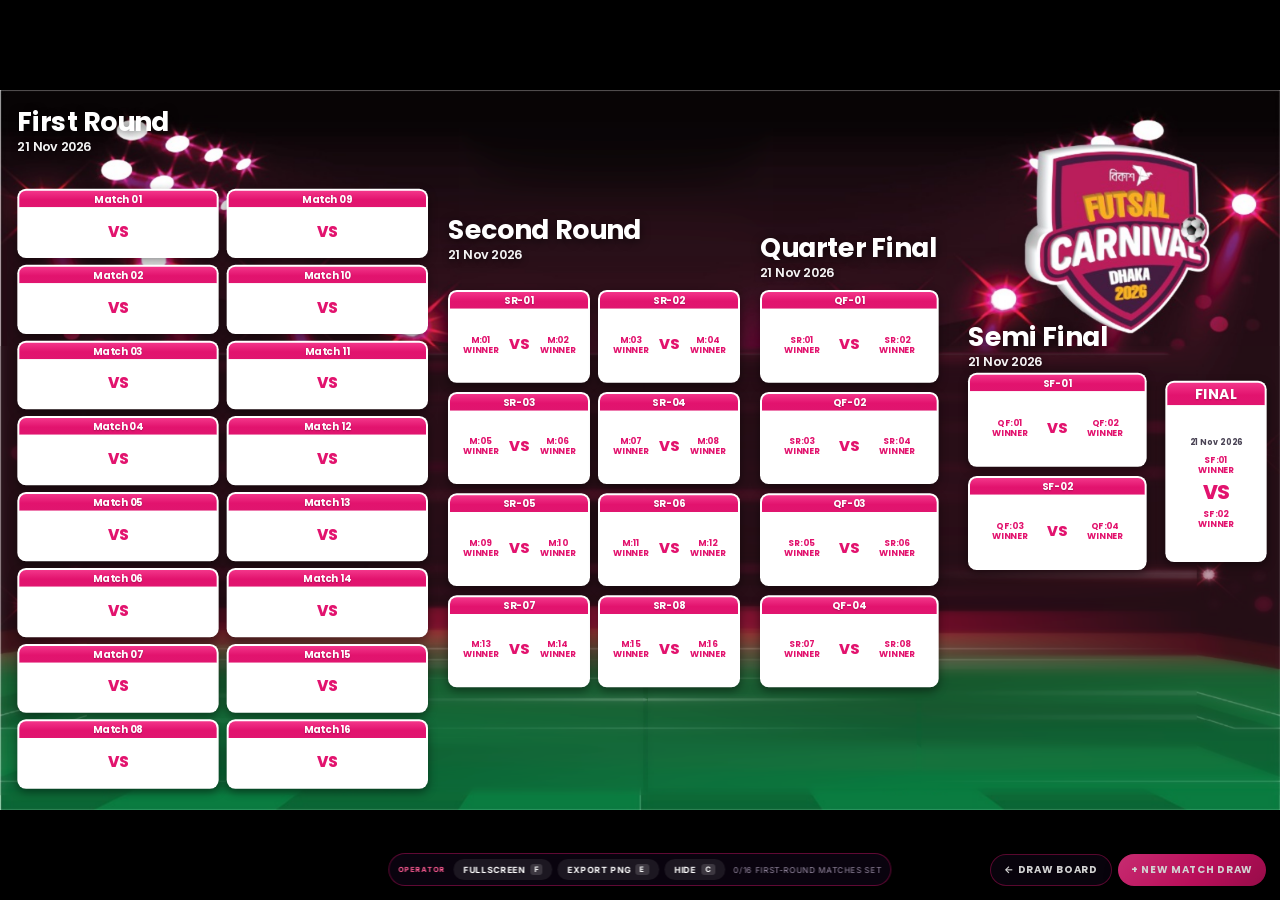
==== bracket.html @ 772a1a96 "New logo set, full tournament bracket screen, download-and-next flow Logos   Swapped in the designer" ====
<!DOCTYPE html>
<html lang="en">
<head>
<meta charset="UTF-8">
<meta name="viewport" content="width=device-width, initial-scale=1.0">
<title>Full Tournament Bracket — Futsal Carnival</title>
<link rel="stylesheet" href="css/common.css">
<link rel="stylesheet" href="css/bracket.css">
</head>
<body class="presentation">

<div class="stage-host">
  <!-- authored at exactly 1920 x 1080, then uniformly scaled -->
  <div class="stage" id="stage">

    <!-- ---------- background: the same artwork plate ---------- -->
    <canvas class="scene-canvas" id="sceneCanvas" width="1920" height="1080"></canvas>
    <img class="bg-image hidden" id="bgImage" alt="">
    <div class="bg-dim hidden" id="bgDim"></div>

    <!-- tournament logo: only when the operator uploaded one -->
    <img class="br-tlogo hidden" id="tLogo" alt="">
    <span class="hidden" id="tName"></span>

    <!-- ---------- ROUND 1 : the 16 drawn matches ---------- -->
    <div class="br-head" id="headR1">
      <h2 id="titleR1">First Round</h2>
      <p id="dateR1">Date: 21 Nov 2026</p>
    </div>
    <div class="br-grid r1" id="gridR1"></div>

    <!-- ---------- ROUND 2 ---------- -->
    <div class="br-head" id="headR2">
      <h2>Second Round</h2>
      <p id="dateR2">Date: 21 Nov 2026</p>
    </div>
    <div class="br-grid r2" id="gridR2"></div>

    <!-- ---------- QUARTER FINAL ---------- -->
    <div class="br-head" id="headQF">
      <h2>Quarter Final</h2>
      <p id="dateQF">Date: 21 Nov 2026</p>
    </div>
    <div class="br-grid qf" id="gridQF"></div>

    <!-- ---------- SEMI FINAL ---------- -->
    <div class="br-head" id="headSF">
      <h2>Semi Final</h2>
      <p id="dateSF">Date: 21 Nov 2026</p>
    </div>
    <div class="br-grid sf" id="gridSF"></div>

    <!-- ---------- FINAL ---------- -->
    <div class="br-final" id="gridFinal"></div>
  </div>
</div>

<!-- flow buttons -->
<div class="flow-bar" id="flowBar">
  <button class="flow-btn ghost" id="btnFlowBoard">&larr; DRAW BOARD</button>
  <button class="flow-btn" id="btnFlowNew">+ NEW MATCH DRAW</button>
</div>

<!-- operator strip -->
<div class="op-strip" id="opStrip">
  <span class="op-tag">OPERATOR</span>
  <button class="op-btn" id="btnFull">FULLSCREEN <kbd>F</kbd></button>
  <button class="op-btn" id="btnExport">EXPORT PNG <kbd>E</kbd></button>
  <button class="op-btn" id="btnHide">HIDE <kbd>C</kbd></button>
  <span class="op-state" id="opState">—</span>
</div>

<div class="toast-host" id="toastHost"></div>

<script src="js/database.js"></script>
<script src="js/storage.js"></script>
<script src="js/ui.js"></script>
<script src="js/scene.js"></script>
<script src="js/export.js"></script>
<script src="js/bracket.js"></script>
</body>
</html>
---- css/common.css ----
/* =====================================================================
   common.css  --  Shared design system for all three screens
   ---------------------------------------------------------------------
   Palette : deep black / dark burgundy / bright pink / white
   Type    : condensed sports display + clean UI sans
   Also holds the procedural "stadium" background used as the default
   when the administrator has not uploaded a custom image.
   ===================================================================== */

@import url('https://fonts.googleapis.com/css2?family=Barlow+Condensed:wght@400;500;600;700&family=Teko:wght@500;600;700&family=Inter:wght@400;500;600;700&family=Poppins:wght@600;700;800&display=swap');

:root {
  /* ---- core palette ---- */
  --black:        #05030a;
  --black-2:      #0b0610;
  --black-3:      #120a18;
  --burgundy:     #4a0a24;
  --burgundy-2:   #6d0f33;
  --burgundy-3:   #2a0414;
  --pink:         #ff1b6b;
  --pink-2:       #ff5c94;
  --pink-glow:    rgba(255, 27, 107, .55);

  /* ---- bKash brand ---- */
  --bk-pink:      #e2136e;   /* bKash primary */
  --bk-pink-lt:   #f3368a;
  --bk-pink-dk:   #b80f59;
  --bk-tint:      #fdeaf3;   /* 8% pink wash */
  --bk-tint-2:    #fbd7e8;

  /* ---- draw-board reference palette (matches the artwork brief) ---- */
  --ref-pink:     #e2136e;
  --ref-pink-2:   #f3368a;
  --ref-pink-dk:  #b80f59;
  --pitch:        #18823d;

  /* ---- light UI surfaces (Screen 01) ---- */
  --l-bg:         #f4f1f7;
  --l-surface:    #ffffff;
  --l-surface-2:  #faf7fc;
  --l-border:     #e7e1ee;
  --l-border-2:   #f6c9de;
  --l-text:       #1d1a24;
  --l-text-2:     #4a4455;
  --l-muted:      #857d93;
  --l-shadow:     0 10px 30px rgba(45, 12, 32, .09);
  --l-shadow-2:   0 2px 8px rgba(45, 12, 32, .06);
  --white:        #ffffff;
  --mist:         #e8e2ec;
  --muted:        #9c8fa8;
  --line:         rgba(255, 255, 255, .10);
  --line-2:       rgba(255, 27, 107, .30);

  /* ---- panel surfaces ---- */
  --panel:        rgba(18, 10, 24, .82);
  --panel-2:      rgba(28, 14, 34, .70);
  --panel-solid:  #140b1c;

  /* ---- type ---- */
  --display: 'Teko', 'Barlow Condensed', 'Arial Narrow', Impact, sans-serif;
  --cond:    'Barlow Condensed', 'Arial Narrow', Impact, sans-serif;
  --ui:      'Inter', 'Segoe UI', system-ui, -apple-system, sans-serif;
  --board:   'Poppins', 'Inter', 'Segoe UI', system-ui, sans-serif;

  /* ---- misc ---- */
  --radius:   14px;
  --radius-s: 9px;
  --shadow:   0 18px 48px rgba(0, 0, 0, .55);
  --ease:     cubic-bezier(.22, .61, .36, 1);
}

* { box-sizing: border-box; }

html, body {
  margin: 0;
  padding: 0;
  background: var(--black);
  color: var(--white);
  font-family: var(--ui);
  -webkit-font-smoothing: antialiased;
  text-rendering: optimizeLegibility;
}

img { display: block; }
button { font-family: inherit; cursor: pointer; }
input, select, textarea { font-family: inherit; }

/* =====================================================================
   DEFAULT STADIUM BACKDROP
   Pure CSS so the app looks finished before any upload happens.
   Layer order: roof lights -> crowd haze -> pink floods -> deep base
   ===================================================================== */
.stadium-bg {
  position: absolute;
  inset: 0;
  overflow: hidden;
  background:
    radial-gradient(120% 80% at 50% -10%, #3d0a1f 0%, #1a0510 42%, var(--black) 100%),
    linear-gradient(180deg, #16040d 0%, #05030a 100%);
}

/* soft ceiling light bloom */
.stadium-bg::before {
  content: '';
  position: absolute;
  inset: 0;
  background:
    radial-gradient(42% 30% at 16% 0%,  rgba(255, 255, 255, .22), transparent 70%),
    radial-gradient(42% 30% at 50% -4%, rgba(255, 180, 210, .20), transparent 70%),
    radial-gradient(42% 30% at 84% 0%,  rgba(255, 255, 255, .22), transparent 70%),
    radial-gradient(70% 50% at 50% 108%, var(--pink-glow), transparent 72%);
  filter: blur(2px);
}

/* angled stadium light beams */
.stadium-bg::after {
  content: '';
  position: absolute;
  inset: -20% -10% 0 -10%;
  background:
    linear-gradient(104deg, transparent 18%, rgba(255, 255, 255, .085) 20%, transparent 23%),
    linear-gradient(94deg,  transparent 38%, rgba(255, 27, 107, .13)  40%, transparent 44%),
    linear-gradient(76deg,  transparent 58%, rgba(255, 255, 255, .075) 60%, transparent 63%),
    linear-gradient(66deg,  transparent 76%, rgba(255, 27, 107, .11)  78%, transparent 82%);
  pointer-events: none;
}

/* custom uploaded background image sits above the CSS fallback */
.bg-image {
  position: absolute;
  inset: 0;
  width: 100%;
  height: 100%;
  object-fit: cover;
  object-position: center;
}

/* readability scrim over whatever background is active */
.bg-scrim {
  position: absolute;
  inset: 0;
  background:
    linear-gradient(180deg, rgba(5, 3, 10, .78) 0%, rgba(5, 3, 10, .45) 38%, rgba(5, 3, 10, .88) 100%),
    radial-gradient(70% 55% at 50% 50%, transparent 0%, rgba(5, 3, 10, .55) 100%);
  pointer-events: none;
}

/* futsal pitch graphic (centre circle + halfway line + penalty arcs) */
.pitch-graphic {
  position: absolute;
  left: 50%;
  bottom: -6%;
  width: 118%;
  height: 58%;
  transform: translateX(-50%) perspective(900px) rotateX(62deg);
  transform-origin: 50% 100%;
  border: 3px solid rgba(255, 255, 255, .13);
  border-radius: 6px;
  background:
    linear-gradient(90deg, transparent 49.7%, rgba(255, 255, 255, .13) 49.7%, rgba(255, 255, 255, .13) 50.3%, transparent 50.3%),
    repeating-linear-gradient(90deg, rgba(255, 255, 255, .022) 0 7%, transparent 7% 14%);
  pointer-events: none;
}
.pitch-graphic::before {
  content: '';
  position: absolute;
  left: 50%;
  top: 50%;
  width: 26%;
  aspect-ratio: 1;
  transform: translate(-50%, -50%);
  border: 3px solid rgba(255, 255, 255, .13);
  border-radius: 50%;
}

/* =====================================================================
   SHARED TEXT / BADGE PRIMITIVES
   ===================================================================== */
.vs-badge {
  font-family: var(--display);
  font-weight: 700;
  letter-spacing: .02em;
  color: var(--white);
  text-shadow: 0 0 22px var(--pink-glow);
}

.pink-rule {
  height: 3px;
  border: 0;
  background: linear-gradient(90deg, transparent, var(--pink), transparent);
}

.db-slot .ini:empty,
.lr-slot .ini:empty { display: none; }

.logo-fit {
  /* auto size within max bounds keeps the aspect ratio and centres the
     logo even when the parent height is not a resolvable percentage */
  max-width: 100%;
  max-height: 100%;
  width: auto;
  height: auto;
  object-fit: contain;      /* never distort a sponsor logo */
  object-position: center;
}

/* small helper */
.hidden { display: none !important; }
.sr-only {
  position: absolute; width: 1px; height: 1px;
  overflow: hidden; clip: rect(0 0 0 0); white-space: nowrap;
}

/* =====================================================================
   TOAST (used on every screen for non-blocking feedback)
   ===================================================================== */
.toast-host {
  position: fixed;
  z-index: 9999;
  right: 24px;
  bottom: 24px;
  display: flex;
  flex-direction: column;
  gap: 10px;
  pointer-events: none;
}
.toast {
  min-width: 240px;
  max-width: 420px;
  padding: 13px 18px;
  border-radius: var(--radius-s);
  background: var(--panel-solid);
  border: 1px solid var(--line-2);
  border-left: 4px solid var(--pink);
  box-shadow: var(--shadow);
  font-size: 14px;
  font-weight: 500;
  letter-spacing: .01em;
  animation: toast-in .28s var(--ease);
}
.toast.err  { border-left-color: #ff4d4d; }
.toast.ok   { border-left-color: #2fd47a; }

/* light variant for the admin dashboard */
body.admin .toast {
  background: var(--l-surface);
  color: var(--l-text);
  border: 1px solid var(--l-border);
  border-left: 4px solid var(--bk-pink);
  box-shadow: 0 14px 34px rgba(45, 12, 32, .16);
}
body.admin .toast.err { border-left-color: #d92d20; }
body.admin .toast.ok  { border-left-color: #12a150; }
.toast.out  { animation: toast-out .25s var(--ease) forwards; }

@keyframes toast-in  { from { opacity: 0; transform: translateX(26px) } to { opacity: 1; transform: none } }
@keyframes toast-out { to   { opacity: 0; transform: translateX(26px) } }

/* =====================================================================
   TITLE BLOCK  (Screens 02 and 03)
   Plain white round title over a date line, exactly as the tournament
   artwork sets it. Absolute 1920x1080 coordinates.
   ===================================================================== */
.db-title {
  position: absolute;
  top: 0; left: 0; right: 0;
  z-index: 6;
  text-align: center;
  pointer-events: none;
}
.db-title h1 {
  margin: 0;
  padding-top: 100px;
  font-family: var(--board);
  font-size: 72px;
  line-height: 76px;
  font-weight: 700;
  color: #fff;
  text-shadow: 0 3px 18px rgba(0, 0, 0, .55);
  white-space: nowrap;
  overflow: hidden;
}
.db-title p {
  margin: 14px 0 0;
  font-family: var(--board);
  font-size: 36px;
  line-height: 40px;
  font-weight: 600;
  color: rgba(255, 255, 255, .96);
  text-shadow: 0 2px 12px rgba(0, 0, 0, .55);
  white-space: nowrap;
  overflow: hidden;
}
.db-title p:empty { display: none; }

/* =====================================================================
   FLOW BAR  (Screens 02 and 03)
   The one button that walks the operator through the presentation.
   It is a fixed overlay, never part of the 1920x1080 stage, and never
   appears in an exported PNG because exports are drawn on a canvas.
   ===================================================================== */
.flow-bar {
  position: fixed;
  z-index: 280;
  right: 14px;
  bottom: 14px;
  display: flex;
  gap: 6px;
  transition: opacity .28s var(--ease), transform .28s var(--ease);
}
.flow-bar.hidden-ui {
  opacity: 0;
  transform: translateY(22px);
  pointer-events: none;
}

.flow-btn {
  display: flex;
  align-items: center;
  gap: 6px;
  border: 0;
  border-radius: 30px;
  padding: 7px 13px;
  font-family: var(--board);
  font-size: 10px;
  font-weight: 700;
  letter-spacing: .07em;
  opacity: .82;
  color: #fff;
  background: linear-gradient(135deg, var(--ref-pink-2) 0%, var(--ref-pink) 55%, var(--ref-pink-dk) 100%);
  box-shadow: 0 6px 16px rgba(0, 0, 0, .45);
  transition: transform .16s var(--ease), box-shadow .2s, filter .18s, opacity .18s;
}
.flow-btn:hover {
  transform: translateY(-1px);
  opacity: 1;
  filter: brightness(1.08);
  box-shadow: 0 8px 22px rgba(0, 0, 0, .55), 0 0 22px rgba(226, 19, 110, .5);
}
.flow-btn:active { transform: translateY(0) scale(.98); }
.flow-btn span { font-size: 12px; line-height: 1; }

.flow-btn.ghost {
  background: rgba(12, 5, 18, .88);
  border: 1px solid rgba(226, 19, 110, .45);
  box-shadow: 0 12px 30px rgba(0, 0, 0, .5);
}

/* =====================================================================
   PRESENTATION SCALER
   Screens 02 and 03 are authored at an exact 1920x1080 and then scaled
   to fit the viewport, so the 16:9 composition never distorts.
   ===================================================================== */
.stage-host {
  position: fixed;
  inset: 0;
  background: #000;
  overflow: hidden;
}
/* Absolute centring + translate(-50%,-50%) scale() is deterministic for a
   child that is LARGER than its container, which grid centring is not. */
.stage {
  position: absolute;
  left: 50%;
  top: 50%;
  width: 1920px;
  height: 1080px;
  transform-origin: center center;
  transform: translate(-50%, -50%) scale(1);
  overflow: hidden;
  background: var(--black);
}
---- css/bracket.css ----
/* =====================================================================
   bracket.css  --  SCREEN 04 : the complete tournament bracket
   ---------------------------------------------------------------------
   The reference artwork is 2560x1280; this is the same bracket fitted
   to 1920x1080 so it fills a normal screen, projector or LED wall and
   matches every other export.

   Column plan across 1920:
     First Round   2 cols  x  8 rows   (the 32 drawn logos)
     Second Round  2 cols  x  4 rows   (M:xx WINNER placeholders)
     Quarter Final 1 col   x  4 rows
     Semi Final    1 col   x  2 rows
     Final         1 card
   ===================================================================== */

body.presentation { overflow: hidden; background: #000; cursor: none; }
body.presentation.show-cursor { cursor: default; }

.scene-canvas { position: absolute; inset: 0; width: 1920px; height: 1080px; }
.bg-dim {
  position: absolute; inset: 0; pointer-events: none;
  background: linear-gradient(180deg, rgba(5,1,8,.45), rgba(5,1,8,.25) 45%, rgba(5,1,8,.55));
}

.br-tlogo {
  position: absolute;
  top: 26px; right: 98px;
  width: 282px; height: 306px;
  object-fit: contain; object-position: center;
  z-index: 7;
  filter: drop-shadow(0 8px 26px rgba(0, 0, 0, .6));
}

/* =====================================================================
   ROUND HEADINGS
   ===================================================================== */
.br-head { position: absolute; z-index: 6; }
.br-head h2 {
  margin: 0;
  font-family: var(--board);
  font-size: 40px;
  line-height: 44px;
  font-weight: 700;
  color: #fff;
  text-shadow: 0 3px 14px rgba(0, 0, 0, .6);
  white-space: nowrap;
}
.br-head p {
  margin: 4px 0 0;
  font-family: var(--board);
  font-size: 19px;
  line-height: 23px;
  font-weight: 600;
  color: rgba(255, 255, 255, .95);
  text-shadow: 0 2px 10px rgba(0, 0, 0, .6);
  white-space: nowrap;
}
.br-head p:empty { display: none; }

#headR1 { left: 26px;   top: 26px;  }
#headR2 { left: 672px;  top: 188px; }
#headQF { left: 1140px; top: 214px; }
#headSF { left: 1452px; top: 348px; }

/* =====================================================================
   GRIDS
   ===================================================================== */
.br-grid { position: absolute; display: grid; z-index: 6; }

.br-grid.r1 {
  left: 26px; top: 148px;
  width: 616px; height: 900px;
  grid-template-columns: repeat(2, 1fr);
  grid-template-rows: repeat(8, 1fr);
  column-gap: 12px; row-gap: 10px;
  grid-auto-flow: column;              /* 01-08 down, then 09-16 */
}
.br-grid.r2 {
  left: 672px; top: 300px;
  width: 438px; height: 596px;
  grid-template-columns: repeat(2, 1fr);
  grid-template-rows: repeat(4, 1fr);
  column-gap: 12px; row-gap: 14px;
}
.br-grid.qf {
  left: 1140px; top: 300px;
  width: 268px; height: 596px;
  grid-template-rows: repeat(4, 1fr);
  row-gap: 14px;
}
.br-grid.sf {
  left: 1452px; top: 424px;
  width: 268px; height: 296px;
  grid-template-rows: repeat(2, 1fr);
  row-gap: 14px;
}

/* =====================================================================
   CARD SHELL  (shared by every round)
   ===================================================================== */
.br-card {
  display: flex;
  flex-direction: column;
  padding: 3px;
  border-radius: 13px;
  background: #fff;
  box-shadow: 0 5px 14px rgba(0, 0, 0, .45);
  overflow: hidden;
}
.br-strip {
  flex: none;
  display: grid;
  place-items: center;
  border-radius: 10px 10px 0 0;
  background: linear-gradient(180deg, var(--ref-pink-2) 0%, var(--ref-pink) 55%, #e0156f 100%);
  font-family: var(--board);
  font-weight: 700;
  color: #fff;
  text-shadow: 0 1px 2px rgba(0, 0, 0, .22);
  white-space: nowrap;
}
.br-body {
  flex: 1;
  display: grid;
  grid-template-columns: 1fr auto 1fr;
  align-items: center;
  justify-items: center;
  background: #fff;
  border-radius: 0 0 10px 10px;
  min-height: 0;
}
.br-vs {
  font-family: var(--board);
  font-weight: 800;
  color: var(--ref-pink);
  line-height: 1;
}

/* ---- First Round: real logos ---- */
.r1 .br-strip { height: 25px; font-size: 15px; }
.r1 .br-body  { padding: 5px 8px; }
.r1 .br-vs    { font-size: 23px; padding: 0 3px; }
.r1 .br-slot {
  width: 118px; height: 62px;
  display: flex; align-items: center; justify-content: center;
  overflow: hidden;
}
.r1 .br-slot img {
  max-width: 118px; max-height: 62px;
  width: auto; height: auto;
  object-fit: contain; object-position: center;
}
.r1 .br-slot .ini {
  font-family: var(--board); font-size: 20px; font-weight: 800; color: #c9bfd0;
}
.r1 .br-slot .ini:empty { display: none; }

/* ---- Later rounds: WINNER placeholders ---- */
.r2 .br-strip, .qf .br-strip, .sf .br-strip { height: 25px; font-size: 15px; }
.r2 .br-body,  .qf .br-body,  .sf .br-body  { padding: 4px 6px; }
.r2 .br-vs,    .qf .br-vs,    .sf .br-vs    { font-size: 22px; padding: 0 3px; }

.br-ph {
  font-family: var(--board);
  font-size: 13px;
  line-height: 15px;
  font-weight: 700;
  color: var(--ref-pink);
  text-align: center;
  white-space: nowrap;
}

/* =====================================================================
   FINAL
   ===================================================================== */
.br-final {
  position: absolute;
  left: 1748px; top: 436px;
  width: 152px; height: 272px;
  z-index: 6;
}
.br-final .br-card { height: 100%; }
.br-final .br-strip { height: 34px; font-size: 21px; letter-spacing: .06em; }
.br-final .br-body {
  grid-template-columns: 1fr;
  grid-template-rows: auto auto auto;
  gap: 10px;
  padding: 12px 6px;
  align-content: center;
}
.br-final .br-date {
  font-family: var(--board);
  font-size: 12px;
  font-weight: 700;
  color: #4a4455;
  text-align: center;
  white-space: nowrap;
}
.br-final .br-vs { font-size: 30px; }

/* =====================================================================
   FLOW + OPERATOR BARS  (same as the other presentation screens)
   ===================================================================== */
.op-strip {
  position: fixed; z-index: 300;
  bottom: 14px; left: 50%;
  transform: translateX(-50%) translateY(140%);
  display: flex; align-items: center; gap: 5px;
  padding: 5px 9px; border-radius: 30px;
  background: rgba(10, 4, 16, .93);
  border: 1px solid rgba(226, 19, 110, .40);
  box-shadow: 0 16px 40px rgba(0, 0, 0, .7);
  backdrop-filter: blur(10px);
  transition: transform .28s var(--ease), opacity .28s;
  opacity: 0;
}
.op-strip.show { transform: translateX(-50%) translateY(0); opacity: 1; }
.op-tag { font-size: 7px; font-weight: 700; letter-spacing: .16em; color: var(--pink-2); padding-right: 3px; }
.op-btn {
  border: 0; border-radius: 24px; padding: 5px 10px;
  background: rgba(255, 255, 255, .08); color: #fff;
  font-size: 8.5px; font-weight: 700; letter-spacing: .08em;
  display: flex; align-items: center; gap: 5px;
  transition: background .18s;
}
.op-btn:hover { background: rgba(226, 19, 110, .40); }
.op-btn kbd { font-family: var(--ui); font-size: 7.5px; padding: 1px 4px; border-radius: 3px; background: rgba(255, 255, 255, .14); }
.op-state { font-size: 8px; letter-spacing: .08em; color: var(--muted); padding-left: 3px; max-width: 190px; overflow: hidden; white-space: nowrap; text-overflow: ellipsis; }
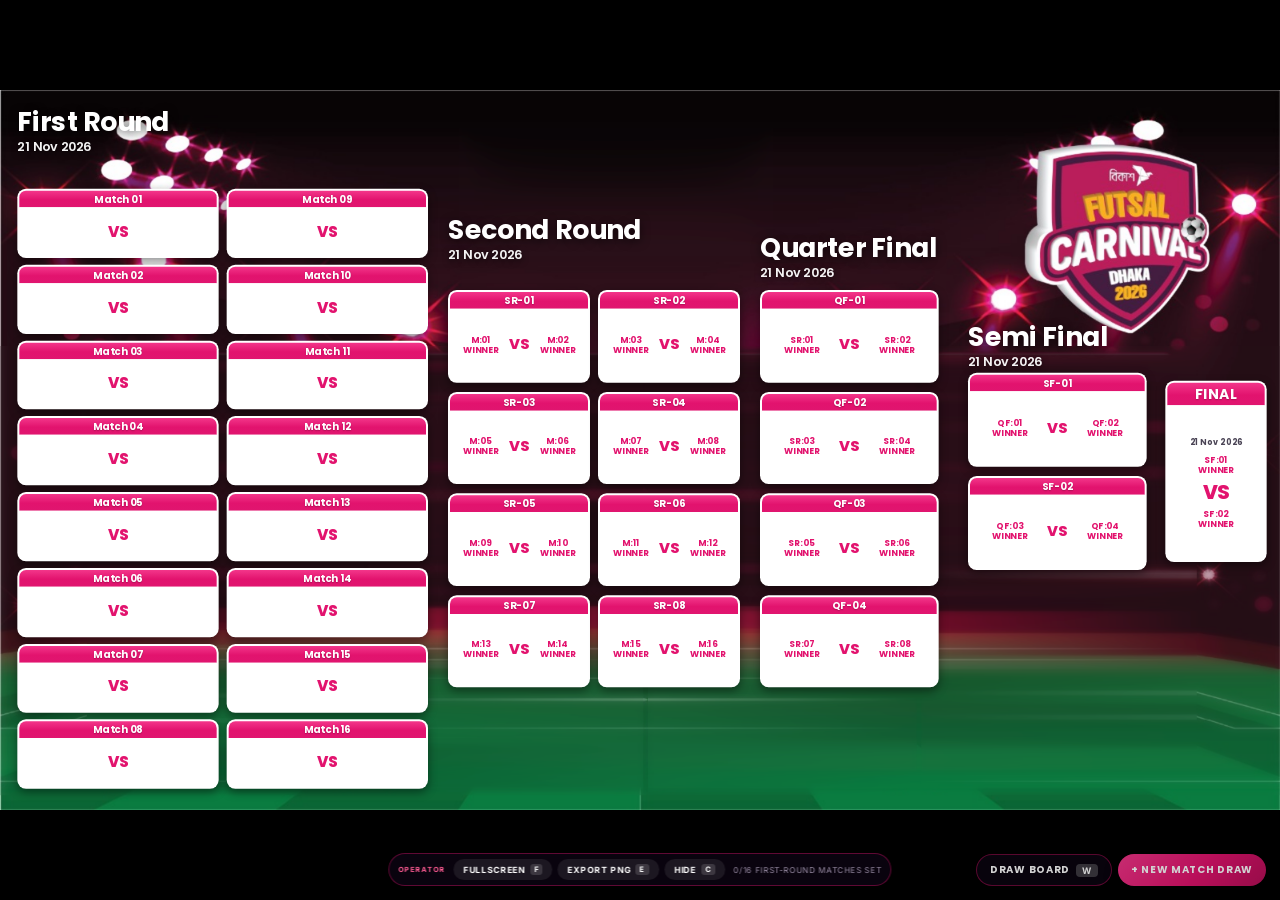
==== commit 84c9735d: "Keyboard-first navigation: drop the redirect, W toggles board/bracket On a big screen across the roo" ====
--- a/bracket.html
+++ b/bracket.html
@@ -57,7 +57,7 @@
 
 <!-- flow buttons -->
 <div class="flow-bar" id="flowBar">
-  <button class="flow-btn ghost" id="btnFlowBoard">&larr; DRAW BOARD</button>
+  <button class="flow-btn ghost" id="btnFlowBoard">DRAW BOARD <kbd>W</kbd></button>
   <button class="flow-btn" id="btnFlowNew">+ NEW MATCH DRAW</button>
 </div>
 
--- a/css/common.css
+++ b/css/common.css
@@ -339,6 +339,15 @@
 }
 .flow-btn:active { transform: translateY(0) scale(.98); }
 .flow-btn span { font-size: 12px; line-height: 1; }
+.flow-btn kbd {
+  font-family: var(--ui);
+  font-size: 9px;
+  font-weight: 700;
+  padding: 2px 6px;
+  border-radius: 4px;
+  background: rgba(255, 255, 255, .22);
+  line-height: 1;
+}
 
 .flow-btn.ghost {
   background: rgba(12, 5, 18, .88);
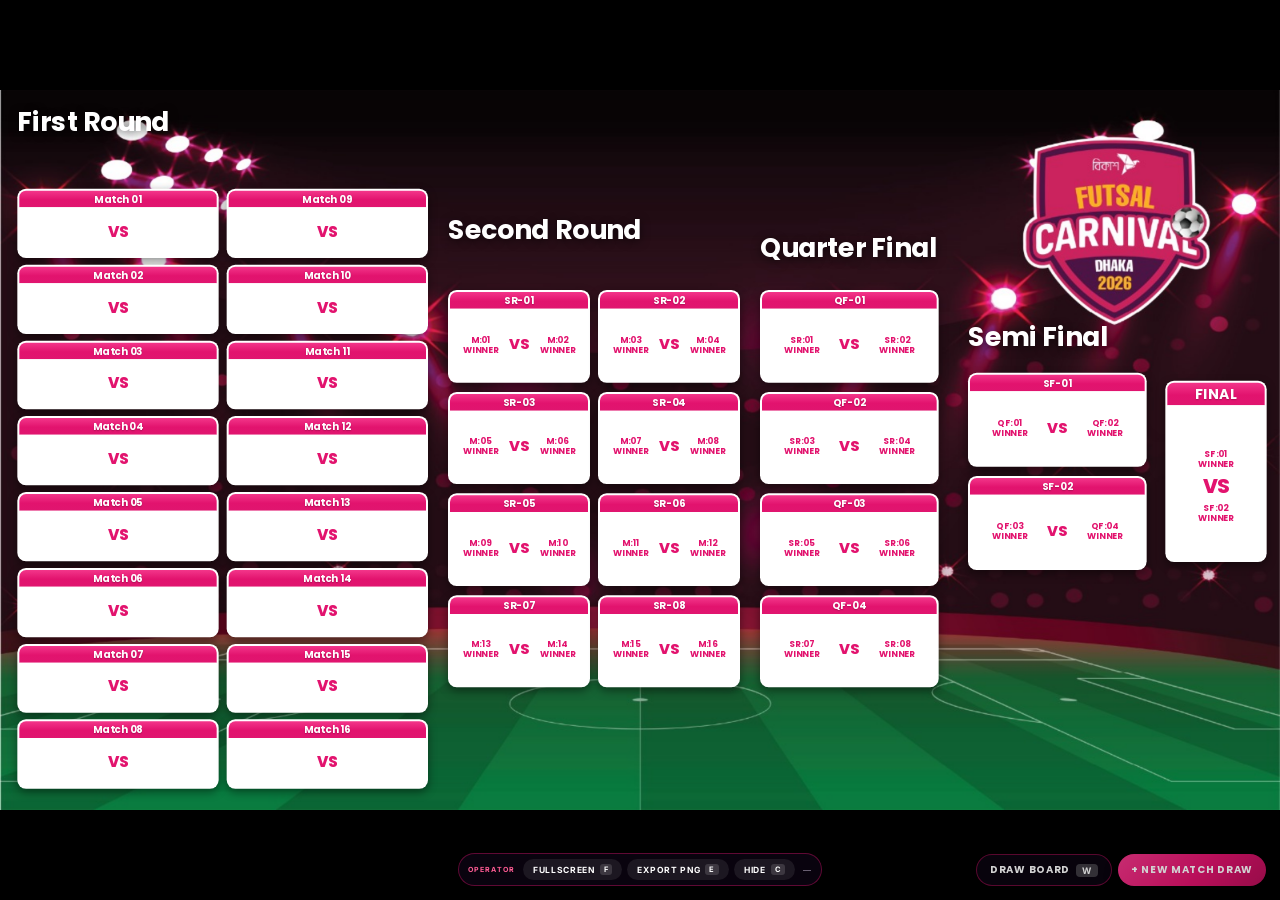
==== commit 659ca9a5: "Use the supplied clean plate, stop tinting uploads, drop the grid clear Background   Replaced the ha" ====
--- a/bracket.html
+++ b/bracket.html
@@ -25,28 +25,28 @@
     <!-- ---------- ROUND 1 : the 16 drawn matches ---------- -->
     <div class="br-head" id="headR1">
       <h2 id="titleR1">First Round</h2>
-      <p id="dateR1">Date: 21 Nov 2026</p>
+      <!-- <p id="dateR1">Date: 21 Nov 2026</p> -->
     </div>
     <div class="br-grid r1" id="gridR1"></div>
 
     <!-- ---------- ROUND 2 ---------- -->
     <div class="br-head" id="headR2">
       <h2>Second Round</h2>
-      <p id="dateR2">Date: 21 Nov 2026</p>
+      <!-- <p id="dateR2">Date: 21 Nov 2026</p> -->
     </div>
     <div class="br-grid r2" id="gridR2"></div>
 
     <!-- ---------- QUARTER FINAL ---------- -->
     <div class="br-head" id="headQF">
       <h2>Quarter Final</h2>
-      <p id="dateQF">Date: 21 Nov 2026</p>
+      <!-- <p id="dateQF">Date: 21 Nov 2026</p> -->
     </div>
     <div class="br-grid qf" id="gridQF"></div>
 
     <!-- ---------- SEMI FINAL ---------- -->
     <div class="br-head" id="headSF">
       <h2>Semi Final</h2>
-      <p id="dateSF">Date: 21 Nov 2026</p>
+      <!-- <p id="dateSF">Date: 21 Nov 2026</p> -->
     </div>
     <div class="br-grid sf" id="gridSF"></div>
 
--- a/css/bracket.css
+++ b/css/bracket.css
@@ -24,8 +24,8 @@
 
 .br-tlogo {
   position: absolute;
-  top: 26px; right: 98px;
-  width: 282px; height: 306px;
+  top: 58px; right: 114px;
+  width: 264px; height: 300px;
   object-fit: contain; object-position: center;
   z-index: 7;
   filter: drop-shadow(0 8px 26px rgba(0, 0, 0, .6));
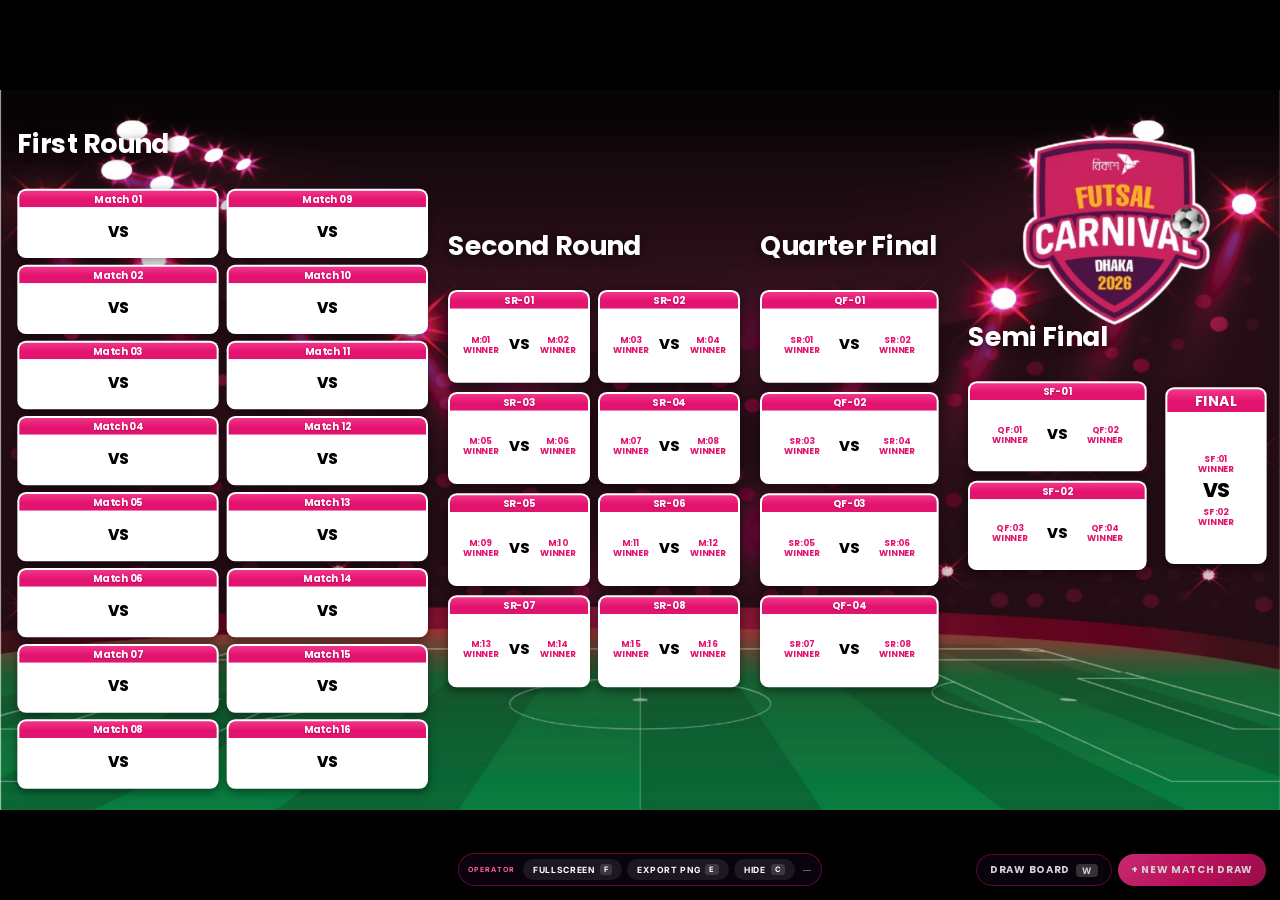
==== commit 27bac3a0: "Even out the bracket headings, black VS, always-visible cursor Bracket headings   The gap between ea" ====
--- a/bracket.html
+++ b/bracket.html
@@ -25,28 +25,28 @@
     <!-- ---------- ROUND 1 : the 16 drawn matches ---------- -->
     <div class="br-head" id="headR1">
       <h2 id="titleR1">First Round</h2>
-      <!-- <p id="dateR1">Date: 21 Nov 2026</p> -->
+      
     </div>
     <div class="br-grid r1" id="gridR1"></div>
 
     <!-- ---------- ROUND 2 ---------- -->
     <div class="br-head" id="headR2">
       <h2>Second Round</h2>
-      <!-- <p id="dateR2">Date: 21 Nov 2026</p> -->
+      
     </div>
     <div class="br-grid r2" id="gridR2"></div>
 
     <!-- ---------- QUARTER FINAL ---------- -->
     <div class="br-head" id="headQF">
       <h2>Quarter Final</h2>
-      <!-- <p id="dateQF">Date: 21 Nov 2026</p> -->
+      
     </div>
     <div class="br-grid qf" id="gridQF"></div>
 
     <!-- ---------- SEMI FINAL ---------- -->
     <div class="br-head" id="headSF">
       <h2>Semi Final</h2>
-      <!-- <p id="dateSF">Date: 21 Nov 2026</p> -->
+      
     </div>
     <div class="br-grid sf" id="gridSF"></div>
 
--- a/css/common.css
+++ b/css/common.css
@@ -30,6 +30,7 @@
 
   /* ---- draw-board reference palette (matches the artwork brief) ---- */
   --ref-pink:     #e2136e;
+  --vs-ink:       #000000;   /* the VS on every match card */
   --ref-pink-2:   #f3368a;
   --ref-pink-dk:  #b80f59;
   --pitch:        #18823d;
--- a/css/bracket.css
+++ b/css/bracket.css
@@ -13,8 +13,7 @@
      Final         1 card
    ===================================================================== */
 
-body.presentation { overflow: hidden; background: #000; cursor: none; }
-body.presentation.show-cursor { cursor: default; }
+body.presentation { overflow: hidden; background: #000; cursor: default; }
 
 .scene-canvas { position: absolute; inset: 0; width: 1920px; height: 1080px; }
 .bg-dim {
@@ -57,9 +56,9 @@
 }
 .br-head p:empty { display: none; }
 
-#headR1 { left: 26px;   top: 26px;  }
-#headR2 { left: 672px;  top: 188px; }
-#headQF { left: 1140px; top: 214px; }
+#headR1 { left: 26px;   top: 59px;  }
+#headR2 { left: 672px;  top: 211px; }
+#headQF { left: 1140px; top: 211px; }
 #headSF { left: 1452px; top: 348px; }
 
 /* =====================================================================
@@ -89,8 +88,8 @@
   row-gap: 14px;
 }
 .br-grid.sf {
-  left: 1452px; top: 424px;
-  width: 268px; height: 296px;
+  left: 1452px; top: 437px;
+  width: 268px; height: 283px;
   grid-template-rows: repeat(2, 1fr);
   row-gap: 14px;
 }
@@ -132,7 +131,7 @@
 .br-vs {
   font-family: var(--board);
   font-weight: 800;
-  color: var(--ref-pink);
+  color: var(--vs-ink);
   line-height: 1;
 }
 
@@ -175,8 +174,8 @@
    ===================================================================== */
 .br-final {
   position: absolute;
-  left: 1748px; top: 436px;
-  width: 152px; height: 272px;
+  left: 1748px; top: 446px;
+  width: 152px; height: 265px;
   z-index: 6;
 }
 .br-final .br-card { height: 100%; }
